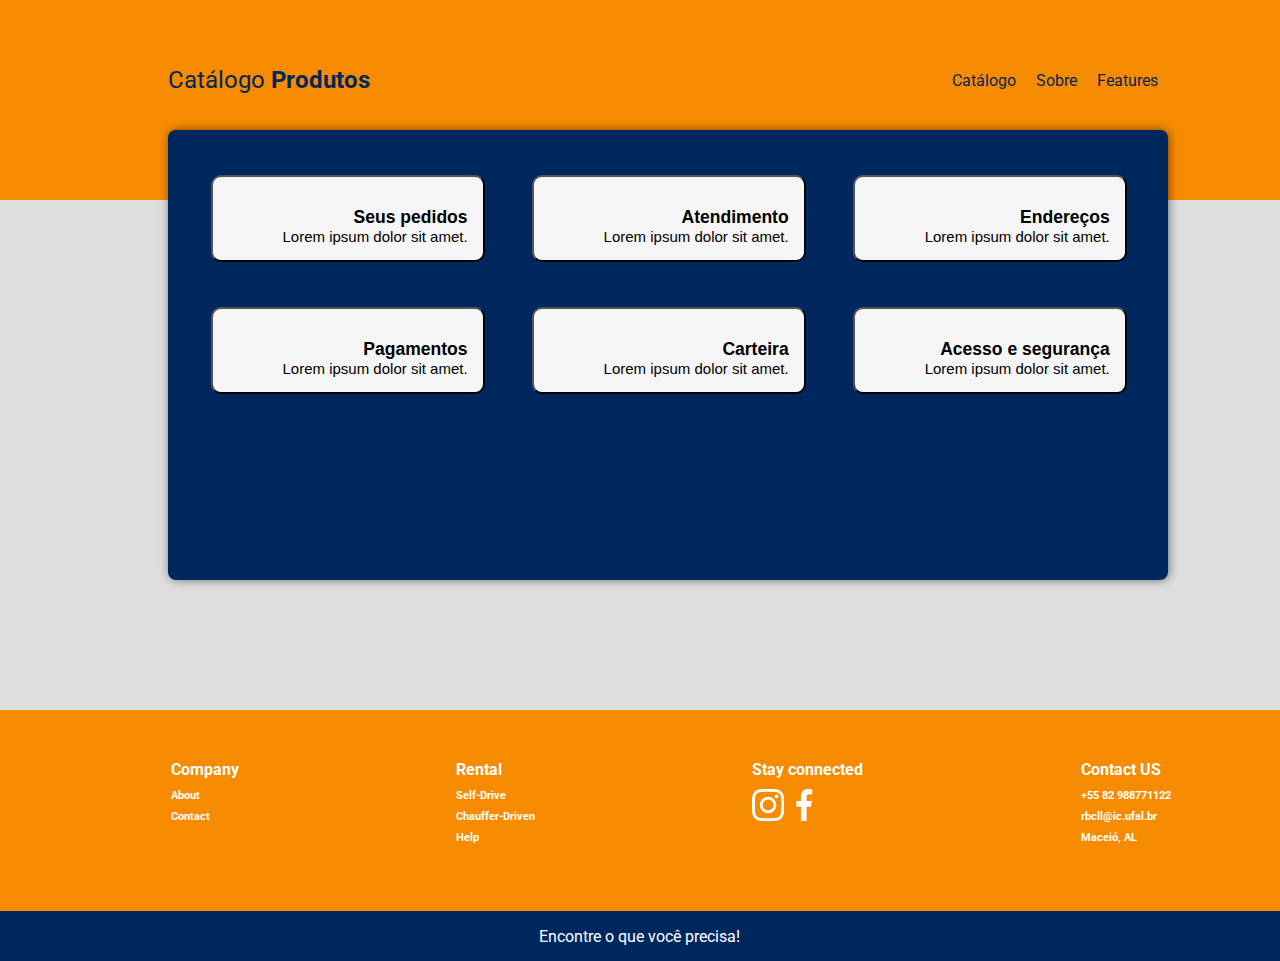
==== e-commerce/user.html @ 9f516103 "Add files via upload" ====
<!DOCTYPE html>
<html lang="en">
<head>
    <meta charset="UTF-8">
    <meta http-equiv="X-UA-Compatible" content="IE=edge">
    <meta name="viewport" content="width=device-width, initial-scale=1.0">
    <title>Usuário</title>
    <link rel="stylesheet" href="css/styleuser.css">
</head>
<body>
    <header>
        <div class="content">
            <nav>
                <a href="index.html" class="init"><p class="brand">Catálogo <strong>Produtos</strong></p></a>
                <ul>
                    <li><a href="index.html#catalog">Catálogo</a></li>
                    <li><a href="index.html#about">Sobre</a></li>
                    <li><a href="index.html#features">Features</a></li>
                </ul>
            </nav>
            <div class="header-block">
                <div class="text">
                    <button>
                        <div class="card-item">
                            <div class="card content">
                                <h3>Seus pedidos</h3>
                                <p>Lorem ipsum dolor sit amet.</p>
                            </div>
                        </div>
                    </button>
                    <button>
                        <div class="card-item">
                            <div class="card content">
                                <h3>Atendimento</h3>
                                <p>Lorem ipsum dolor sit amet.</p>
                            </div>
                        </div>
                    </button>
                    <button>
                        <div class="card-item">
                            <div class="card content">
                                <h3>Endereços</h3>
                                <p>Lorem ipsum dolor sit amet.</p>
                            </div>
                        </div>
                    </button>
                    <button>
                        <div class="card-item">
                            <div class="card content">
                                <h3>Pagamentos</h3>
                                <p>Lorem ipsum dolor sit amet.</p>
                            </div>
                        </div>
                    </button>
                    <button>
                        <div class="card-item">
                            <div class="card content">
                                <h3>Carteira</h3>
                                <p>Lorem ipsum dolor sit amet.</p>
                            </div>
                        </div>
                    </button>
                    <button>
                        <div class="card-item">
                            <div class="card content">
                                <h3>Acesso e segurança</h3>
                                <p>Lorem ipsum dolor sit amet.</p>
                            </div>
                        </div>
                    </button>
                </div>
            </div>
        </div>
    </header>
    <footer>
        <div class="main">
            <div class="content footer-links">
                <div class="footer-company">
                    <h4>Company</h4>
                    <h6>About</h6>
                    <h6>Contact</h6>
                </div>
                <div class="footer-rental">
                    <h4>Rental</h4>
                    <h6>Self-Drive</h6>
                    <h6>Chauffer-Driven</h6>
                    <h6>Help</h6>
                </div>
                <div class="footer-social">
                    <h4>Stay connected</h4>
                    <div class="social-icons">
                        <img src="images/instagram.png" alt="Instagram"/>
                        <img src="images/facebook.png" alt="Facebook"/>
                    </div>
                </div>
                <div class="footer-contact">
                    <h4>Contact US</h4>
                    <h6>+55 82 988771122</h6>
                    <h6>rbcll@ic.ufal.br</h6>
                    <h6>Maceió, AL</h6>
                </div>
            </div>
        </div>
        <div class="last">Encontre o que você precisa!</div>
    </footer>
</body>
</html>
---- e-commerce/css/styleuser.css ----
/* font importing */
@import url('https://fonts.googleapis.com/css2?family=Roboto:wght@400;700&display=swap');

* {
    margin: 0px;
    padding: 0px;
}

body {
    font-family: "Roboto", sans-serif;
    background-image: linear-gradient(100deg, #dedede, #dedede);
}

header {
    height: 200px;
    background-position-y: initial;
    background: #f78b00;
}

.brand {
    font-size: 24px;
    color: #00285f;
    cursor: pointer;
}

.init {
    text-decoration: none
}

.content {
    max-width: 1000px;
}

.content .header-block {
    max-width: 1000px;
    min-width: 300px;
    height: 450px;
    background-color: #00285f;
    border-radius: 8px;
    box-shadow: 1px 0px 10px 0px rgba(0, 0, 0, 0.5);
    -webkit-box-shadow: 1px 0px 10px 0px rgba(0, 0, 0, 0.5);
    -moz-box-shadow: 1px 0px 10px 0px rgba(0, 0, 0, 0.5);
    z-index: 10;
}

nav ul {
    display: flex;
    flex-direction: row;
}

nav ul li {
    list-style: none;
    padding: 10px;
    cursor: pointer;
}

nav ul li a {
    color: #00285f;
    text-decoration: none;
}

nav ul li a:hover {
    color: #00285f;
}

nav {
    width: 100%;
    height: 100px;
    display: flex;
    flex-direction: row;
    align-items: center;
    justify-content: space-between;
}

.content {
    margin: 0 auto;
    display: flex;
    flex-direction: column;
    padding: 15px;
    padding-left: 70px;
    padding-top: 30px;
}

button {
    background-color: whitesmoke;
    border-radius: 10px;
    font-size: 15px;
    cursor: pointer;
    text-align: right;
    z-index: 15;
    margin-left: 43px;
    margin-top: 45px;
}

button:hover {
    transition: background, color 0.6s;
    background: #f78b00;
    color: #00285f;
}

/* Footer */

footer {
    width: 98.95%;
    height: 250px;
}

footer .main {
    width: 100%;
    height: 161px;
    background: #f78b00;
    padding: 20px 10px;
    margin-top: 510px;
}

.footer-links {
    max-width: 1000px;
    min-width: 300px;
    display: flex;
    flex-direction: row;
    justify-content: space-between;
    margin-bottom: 10px;
}

.footer-company, .footer-rental, .footer-contact, .footer-social {
    color: white;
    height: 100%;
    min-height: 100px;
}

.footer-links h4 {
    margin-bottom: 10px;
}

.footer-links h6 {
    margin-bottom: 8px;
}

.main .footer-social img {
    width: 32px;
    height: 32px;
}

footer .last {
    width: 101.05%;
    height: 50px;
    background: #00285f;
    color: white;
    display: flex;
    align-items: center;
    justify-content: center;
}
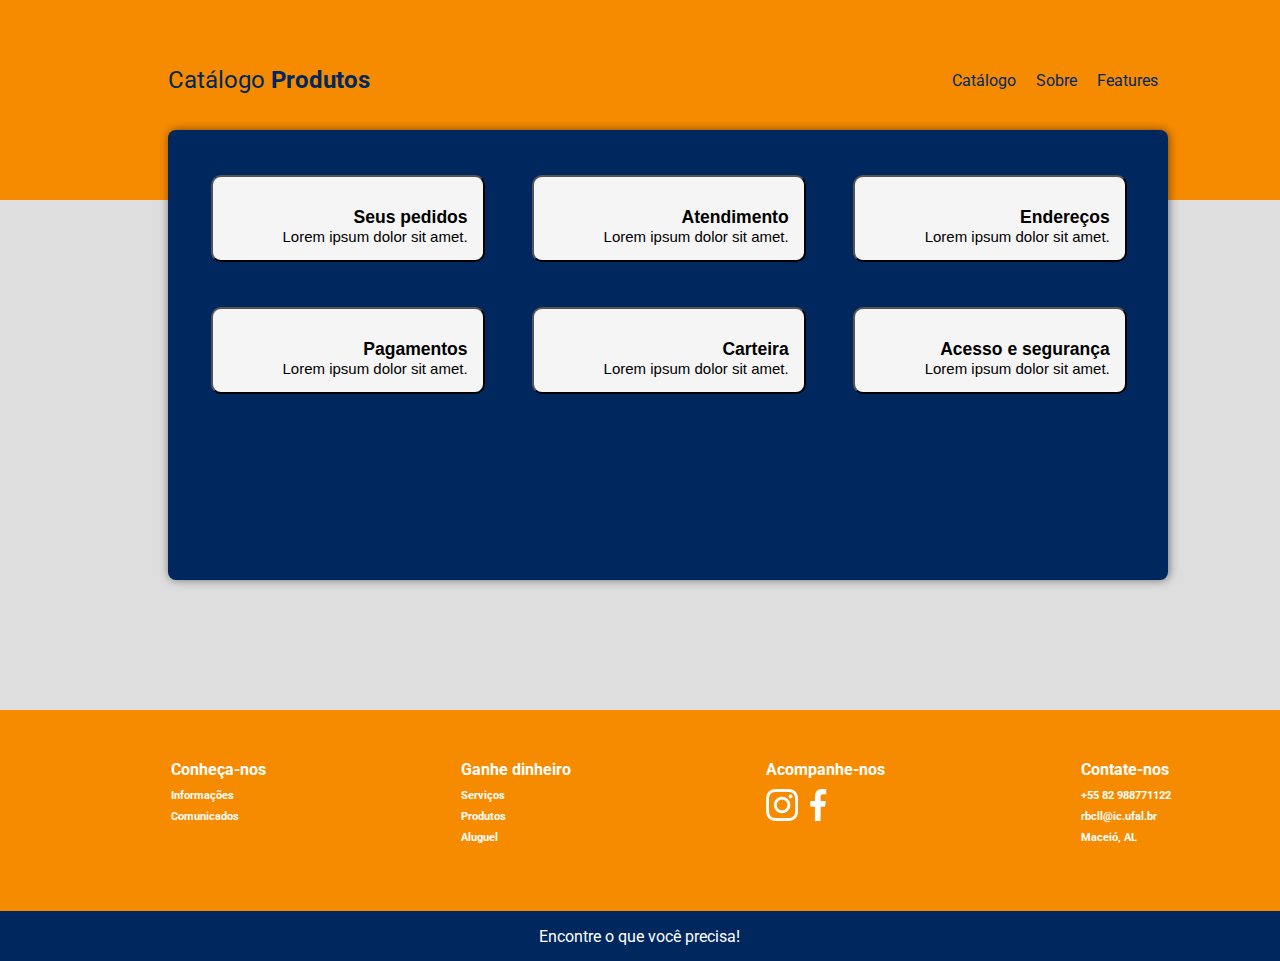
==== commit a4d2445e: "Add files via upload" ====
--- a/e-commerce/user.html
+++ b/e-commerce/user.html
@@ -76,25 +76,25 @@
         <div class="main">
             <div class="content footer-links">
                 <div class="footer-company">
-                    <h4>Company</h4>
-                    <h6>About</h6>
-                    <h6>Contact</h6>
+                    <h4>Conheça-nos</h4>
+                    <h6>Informações</h6>
+                    <h6>Comunicados</h6>
                 </div>
                 <div class="footer-rental">
-                    <h4>Rental</h4>
-                    <h6>Self-Drive</h6>
-                    <h6>Chauffer-Driven</h6>
-                    <h6>Help</h6>
+                    <h4>Ganhe dinheiro</h4>
+                    <h6>Serviços</h6>
+                    <h6>Produtos</h6>
+                    <h6>Aluguel</h6>
                 </div>
                 <div class="footer-social">
-                    <h4>Stay connected</h4>
+                    <h4>Acompanhe-nos</h4>
                     <div class="social-icons">
                         <img src="images/instagram.png" alt="Instagram"/>
                         <img src="images/facebook.png" alt="Facebook"/>
                     </div>
                 </div>
                 <div class="footer-contact">
-                    <h4>Contact US</h4>
+                    <h4>Contate-nos</h4>
                     <h6>+55 82 988771122</h6>
                     <h6>rbcll@ic.ufal.br</h6>
                     <h6>Maceió, AL</h6>
--- a/e-commerce/css/styleuser.css
+++ b/e-commerce/css/styleuser.css
@@ -42,6 +42,7 @@
     -moz-box-shadow: 1px 0px 10px 0px rgba(0, 0, 0, 0.5);
     z-index: 10;
 }
+
 
 nav ul {
     display: flex;
